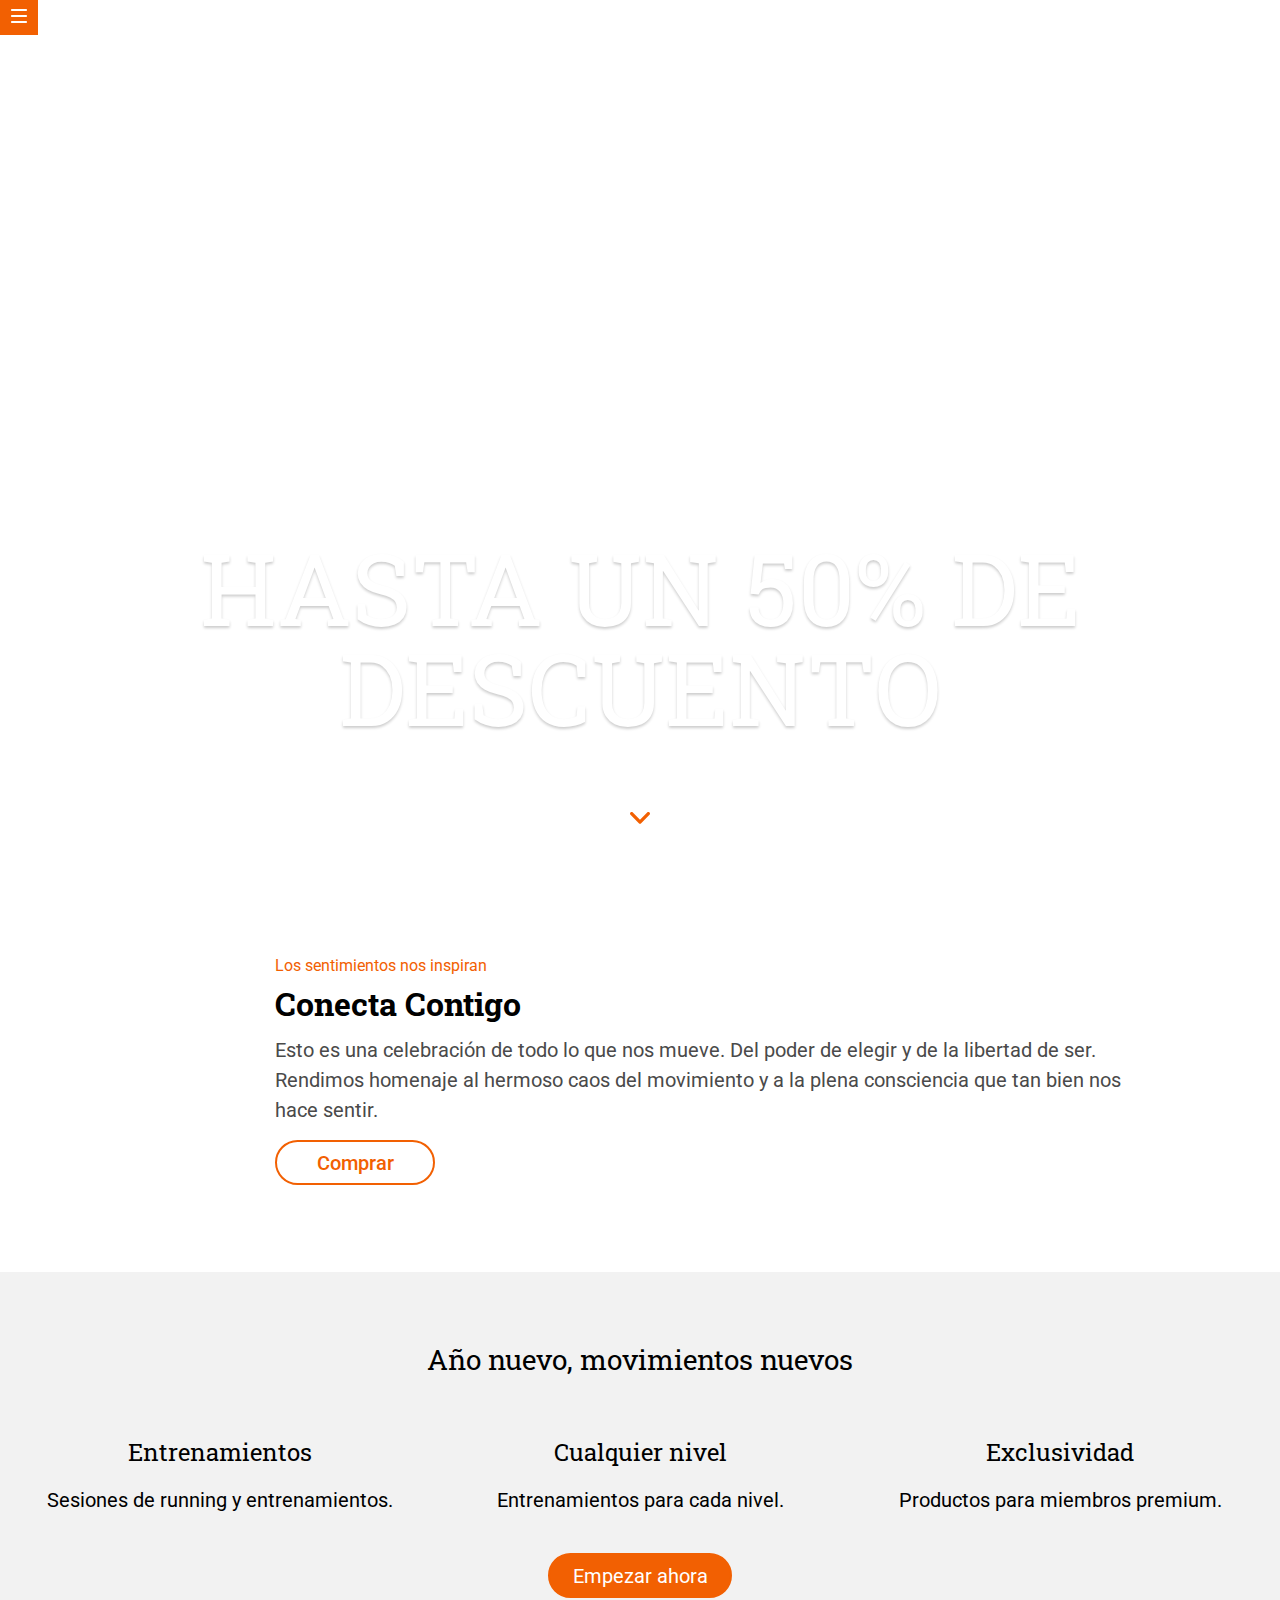
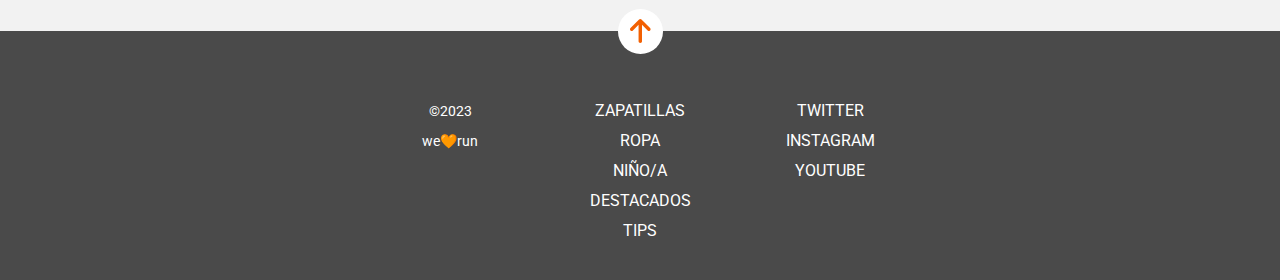
==== docs/index.html @ 304c6e1e "run docs" ====
<!DOCTYPE html>
<html lang="es">

<head>
  <meta charset="UTF-8" />
  <meta name="viewport" content="width=device-width, initial-scale=1" />
  <title>Evaluación 1</title>
  <link rel="preconnect" href="https://fonts.googleapis.com">
  <link rel="preconnect" href="https://fonts.gstatic.com" crossorigin>
  <link href="https://fonts.googleapis.com/css2?family=Roboto+Slab:wght@700&family=Roboto:wght@400;500&display=swap"
    rel="stylesheet">
  <!-- Icons
    
    -->
  <link rel="stylesheet" href="./assets/css/main.css" />
</head>

<body>
  <header class="header" id="header">
    <nav class="header__menu">
      <a href="https://adalab.es/"title="Menu link">
        <img src="./assets/images/ico-menu.svg" alt="Menu icon" title="Menu icon">
      </a>
    </nav>
    <section class="header__container">
      <h1 class="header__title">Hasta un 50% de descuento</h1>
      <p class="header__text">Ya están aquí las ofertas de fin de temporada</p>
      <a href="#section2">
        <div class="header__button">
          <img class="header__img" src="./assets/images/ico-scroll-down.svg" alt="Scroll down" title="Scroll down"> 
        </div>
      </a>
    </section>
  </header>
  <main class="main">
      <section class="section1">
          <small class="section1__small">Los sentimientos nos inspiran</small>
          <h2 class="section1__title">Conecta Contigo
          </h2>
          <p class="section1__text">Esto es una celebración de todo lo que nos mueve. Del poder de elegir y de la libertad de ser. Rendimos homenaje al hermoso caos del movimiento y a la plena consciencia que tan bien nos hace sentir.</p>
          <button class="section1__button">
              <a class="section1__link" href="https://adalab.es/" title="Buy button">Comprar</a>
          </button>
      </section>
      <section class="section2" id="section2">
          <h3 class="section2__title">Año nuevo, movimientos nuevos</h3>
          <article class="section2__article">
              <h4 class="section2__article--title">Entrenamientos</h4>
              <p class="section2__article--text">Sesiones de running y entrenamientos.</p>
          </article>
          <article class="section2__article">
              <h4 class="section2__article--title">Cualquier nivel</h4>
              <p class="section2__article--text">Entrenamientos para cada nivel.</p>
          </article>
          <article class="section2__article">
              <h4 class="section2__article--title">Exclusividad</h4>
              <p class="section2__article--text">Productos para miembros premium.</p>
          </article>
          <button class="section2__button">
              <a class="section2__link" href="https://adalab.es/" title="Start now">Empezar ahora</a>
          </button>
      </section>
  </main>
  <a class="arrow" href="#header">
      <div class="arrow__button">
          <img class="arrow__img" src="./assets/images/ico-arrow.svg" alt="Scroll up" title="Scroll up">
      </div>
  </a>
  <footer class="footer">
      <nav class="footer__nav">
          <ul>
              <li>
                  <a class="footer__nav--link" href="https://adalab.es/" title="Shoes"> Zapatillas </a>
              </li>
              <li>
                  <a class="footer__nav--link" href="https://adalab.es/" title="Clothes"> Ropa </a>
              </li>
              <li>
                  <a class="footer__nav--link" href="https://adalab.es/" title="Kids"> Niño/a </a>
              </li>
              <li>
                  <a class="footer__nav--link" href="https://adalab.es/" title="Featured"> Destacados </a>
              </li>
              <li>
                  <a class="footer__nav--link" href="https://adalab.es/" title="Tips"> Tips </a>
              </li>
          </ul>
      </nav>
      <nav class="footer__nav">
          <ul>
              <li>
                  <a class="footer__nav--link" href="https://adalab.es/" title="Twitter"> Twitter </a>
              </li>
              <li>
                  <a class="footer__nav--link" href="https://adalab.es/" title="Instagram"> Instagram </a>
              </li>
              <li>
                  <a class="footer__nav--link" href="https://adalab.es/" title="Shoes"> Youtube </a>
              </li>
          </ul>
      </nav>
      <div class="footer__copy">
          <p>&copy;2023</p>
          <p>we🧡run</p>
      </div>

  </footer>
</body>

</html>
---- docs/assets/css/main.css ----
html,body,div,span,applet,object,iframe,h1,h2,h3,h4,h5,h6,p,blockquote,pre,a,abbr,acronym,address,big,cite,code,del,dfn,em,img,ins,kbd,q,s,samp,small,strike,strong,sub,sup,tt,var,b,u,i,center,dl,dt,dd,ol,ul,li,fieldset,form,label,legend,table,caption,tbody,tfoot,thead,tr,th,td,article,aside,canvas,details,embed,figure,figcaption,footer,header,hgroup,menu,nav,output,ruby,section,summary,time,mark,audio,video{margin:0;padding:0;border:0;font-size:100%;font:inherit;vertical-align:baseline}article,aside,details,figcaption,figure,footer,header,hgroup,menu,nav,section{display:block}body{line-height:1}ol,ul{list-style:none}blockquote,q{quotes:none}blockquote:before,blockquote:after,q:before,q:after{content:'';content:none}table{border-collapse:collapse;border-spacing:0}@keyframes moveArrow{25%{transform:scale(1.3)}50%{transform:rotate(360deg) scale(1.3)}100%{transform:rotate(0deg)}}.header{width:100vw;height:100vh;background-image:url("../images/cover.jpeg");background-size:cover;display:flex;justify-content:center;align-items:flex-end}.header__menu{background-color:#f26002;width:38px;height:35px;display:flex;justify-content:center;align-items:center;position:fixed;top:0;left:0}.header__container{display:flex;flex-direction:column;align-items:center;color:#fff;padding-bottom:10%}@media (min-width: 768px){.header__container{padding-bottom:8%}}@media (min-width: 1200px){.header__container{padding-bottom:5%}}.header__title{font-family:"Roboto Slab",serif;font-size:1.875rem;line-height:50px;text-align:center;text-transform:uppercase;text-shadow:0 2px 3px rgba(0,0,0,0.2);max-width:315px}@media (min-width: 768px){.header__title{font-size:4.68rem;line-height:100px;max-width:700px}}@media (min-width: 1200px){.header__title{font-size:6.25rem;max-width:955px;padding-bottom:15px}}.header__text{line-height:19px;font-family:"Roboto",sans-serif;text-align:center;max-width:250px}@media (min-width: 768px){.header__text{font-size:1.5rem;line-height:28px;max-width:340px}}@media (min-width: 1200px){.header__text{max-width:none}}.header__button{background-color:#fff;width:38px;height:36px;border-radius:22.5px;display:flex;justify-items:center;align-items:center;margin-top:20px}.header__img{margin:0 auto}.section1{display:grid;grid-template-columns:1fr;grid-template-rows:15px 20px 1fr 95px;gap:15px;padding:34px 21px 0 12px}@media (min-width: 768px){.section1{padding:37px 37px 0 39px}}@media (min-width: 1200px){.section1{padding:58px 136px 37px 275px}}.section1__small{color:#f26002;font-size:0.875rem;font-family:"Roboto",sans-serif}@media (min-width: 768px){.section1__small{font-size:1rem}}.section1__title{font-size:1.5rem;font-weight:bold;font-family:"Roboto Slab",serif}@media (min-width: 768px){.section1__title{font-size:2rem}}.section1__text{color:#4a4a4a;font-size:1.12rem;font-family:"Roboto",sans-serif;line-height:30px}@media (min-width: 768px){.section1__text{font-size:1.25rem;padding-top:12px}}.section1__button{color:#f26002;font-family:"Roboto",sans-serif;font-size:1.25rem;width:160px;height:45px;border:solid 2px #f26002;border-radius:22.5px;margin:0 0 10px;background-color:#fff;font-weight:500;transition:all .5s}.section1__button:hover{background-color:#f26002}.section1__link{color:#f26002;text-decoration:none;display:flex;justify-content:center;align-items:center;width:100%;height:100%}.section1__link:hover{color:#fff}.section2{background-color:#f2f2f2;padding:30px 15px 0 15px;display:grid;grid-template-columns:1fr;grid-template-rows:60px 1fr 1fr 1fr 1fr;gap:40px}@media (min-width: 768px){.section2{grid-template-rows:1fr 1fr 1fr;grid-template-columns:1fr 1fr 1fr;grid-template-areas:'title article button';gap:38px;padding:49px 29px 0 29px}}.section2__title{font-size:1.25rem;font-family:"Roboto Slab",serif;line-height:30px;text-align:center;display:flex;flex-direction:column;justify-content:center;align-items:center}@media (min-width: 768px){.section2__title{grid-area:'title';grid-column:span 3;font-size:1.75rem}}.section2__article{display:flex;flex-direction:column;justify-content:center;align-items:center;text-align:center;font-size:1.125rem;line-height:30px}@media (min-width: 768px){.section2__article{grid-area:'article'}}.section2__article--title{font-family:"Roboto Slab",serif}@media (min-width: 768px){.section2__article--title{font-size:1.5rem;padding-bottom:18px}}.section2__article--text{font-family:"Roboto",sans-serif;max-width:180px}@media (min-width: 768px){.section2__article--text{font-size:1.25rem;max-width:none}}.section2__button{background-color:#f26002;color:#fff;font-family:"Roboto",sans-serif;font-size:1.25rem;width:184px;height:45px;border-radius:22.5px;border:solid 2px #f26002;margin:0 auto;transition:all 0.5s}.section2__button:hover{background-color:#fff;color:#f26002}@media (min-width: 768px){.section2__button{grid-area:'button';grid-column:span 3}}.section2__link{text-decoration:none;color:#fff;display:flex;justify-content:center;align-items:center;width:100%;height:100%}.section2__link:hover{color:#f26002}.arrow{display:flex;justify-content:center;align-items:center;position:relative}.arrow__button{background-color:#fff;width:45px;height:45px;border-radius:22.5px;position:absolute;display:flex;justify-content:center;align-items:center}.arrow__button:hover{animation:infinite moveArrow 2s}.footer{background-color:#4a4a4a;color:#fff;font-family:"Roboto",sans-serif;text-align:center;line-height:30px;display:flex;flex-direction:column;gap:30px;padding-top:65px}@media (min-width: 768px){.footer{display:flex;flex-direction:row;align-items:baseline;justify-content:center;gap:30px;padding-bottom:34px}}.footer__nav{text-transform:uppercase}@media (min-width: 768px){.footer__nav{order:1;width:160px}}.footer__nav--link{text-decoration:none;color:#fff}.footer__copy{font-size:0.875rem;margin-bottom:36px}@media (min-width: 768px){.footer__copy{width:160px}}
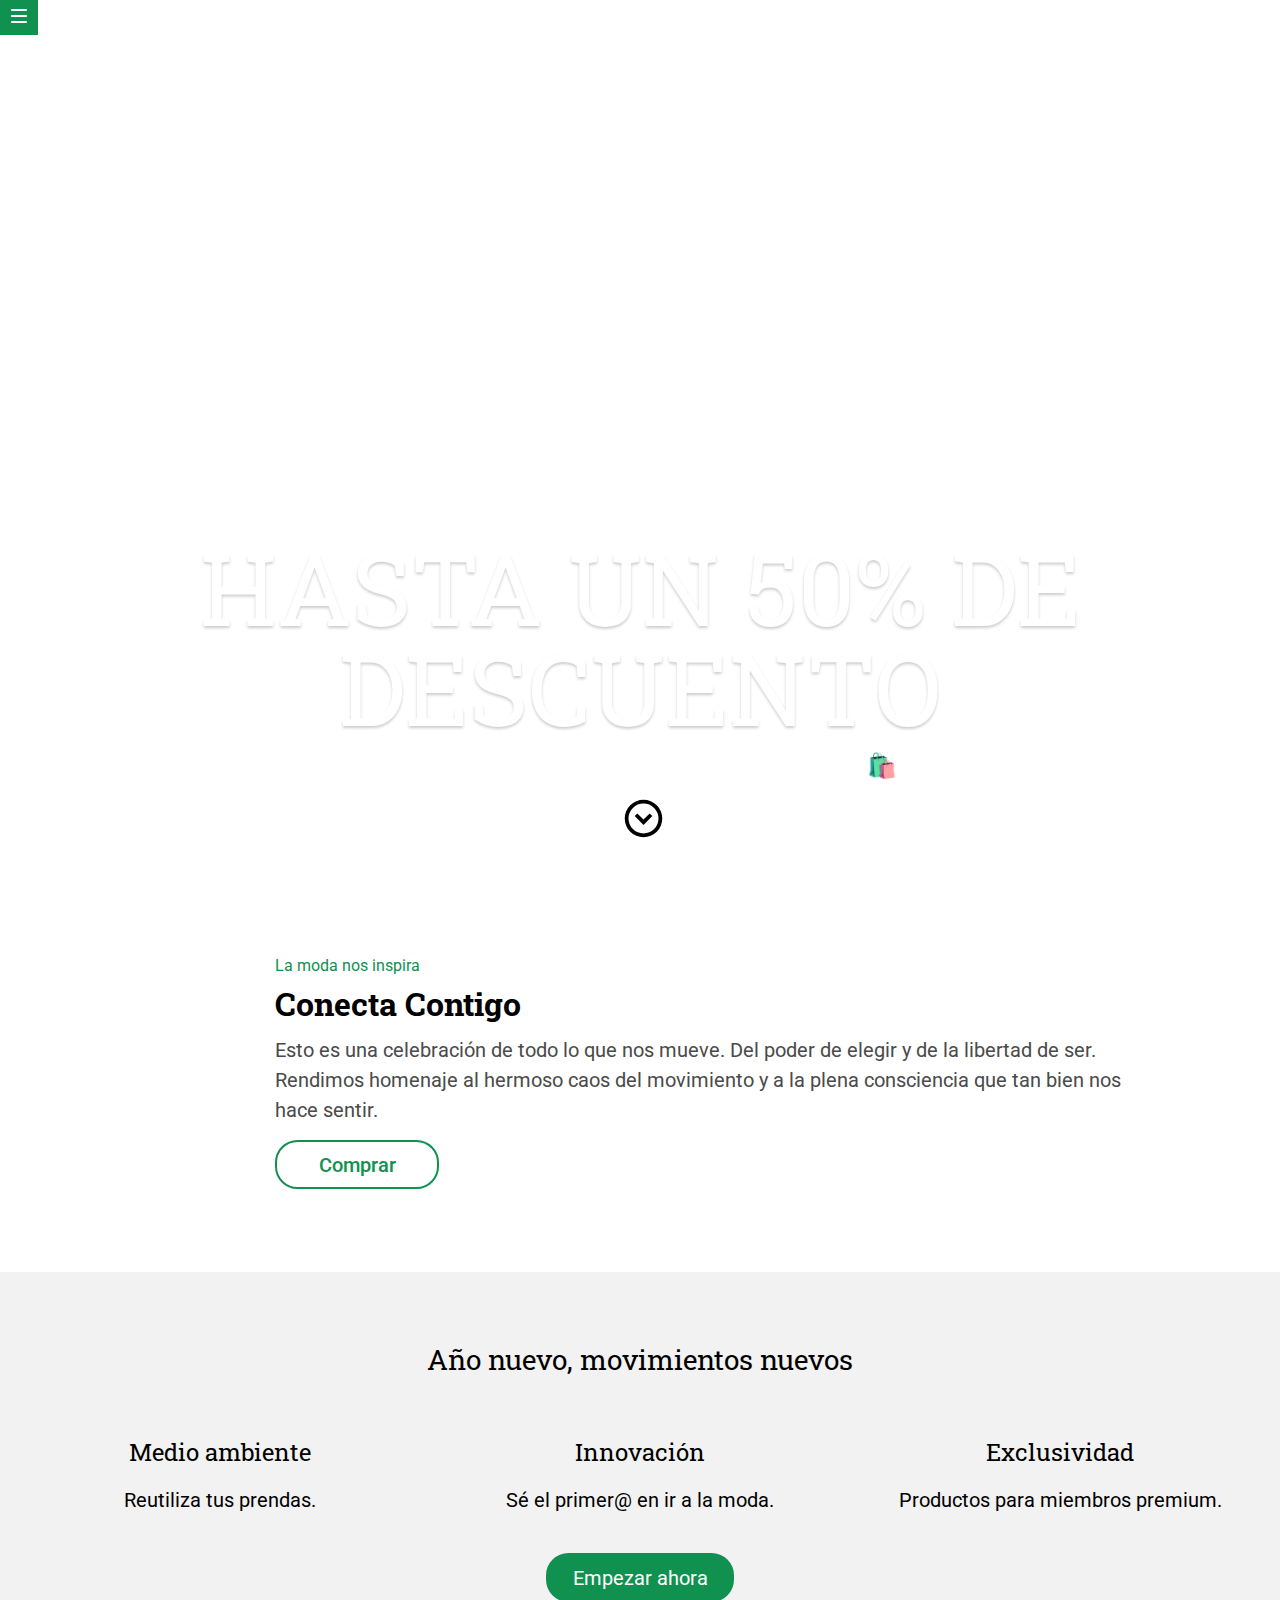
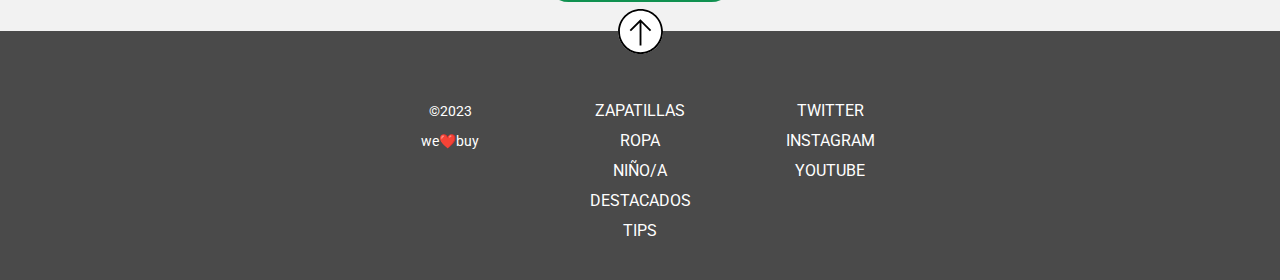
==== commit 857f8ed5: "run docs" ====
--- a/docs/index.html
+++ b/docs/index.html
@@ -4,107 +4,139 @@
 <head>
   <meta charset="UTF-8" />
   <meta name="viewport" content="width=device-width, initial-scale=1" />
-  <title>Evaluación 1</title>
+  <title>We Buy</title>
   <link rel="preconnect" href="https://fonts.googleapis.com">
   <link rel="preconnect" href="https://fonts.gstatic.com" crossorigin>
   <link href="https://fonts.googleapis.com/css2?family=Roboto+Slab:wght@700&family=Roboto:wght@400;500&display=swap"
     rel="stylesheet">
-  <!-- Icons
-    
-    -->
   <link rel="stylesheet" href="./assets/css/main.css" />
 </head>
 
 <body>
   <header class="header" id="header">
-    <nav class="header__menu">
-      <a href="https://adalab.es/"title="Menu link">
-        <img src="./assets/images/ico-menu.svg" alt="Menu icon" title="Menu icon">
-      </a>
-    </nav>
-    <section class="header__container">
-      <h1 class="header__title">Hasta un 50% de descuento</h1>
-      <p class="header__text">Ya están aquí las ofertas de fin de temporada</p>
-      <a href="#section2">
-        <div class="header__button">
-          <img class="header__img" src="./assets/images/ico-scroll-down.svg" alt="Scroll down" title="Scroll down"> 
-        </div>
-      </a>
-    </section>
+  	<nav class="header__menu">
+  		<a href="https://adalab.es/" title="Menu link">
+  			<img
+  				src="./assets/images/ico-menu.svg"
+  				alt="Menu icon"
+  				title="Menu icon"
+  			/>
+  		</a>
+  	</nav>
+  	<section class="header__container">
+  		<h1 class="header__title">Hasta un 50% de descuento</h1>
+  		<p class="header__text">Ya están aquí las ofertas de fin de temporada🛍️</p>
+  		<a href="#section2">
+  			<div class="header__button">
+  				<img
+  					class="header__img"
+  					src="./assets/images/chevron.svg"
+  					alt="Scroll down"
+  					title="Scroll down"
+  				/>
+  			</div>
+  		</a>
+  	</section>
   </header>
+
   <main class="main">
-      <section class="section1">
-          <small class="section1__small">Los sentimientos nos inspiran</small>
-          <h2 class="section1__title">Conecta Contigo
-          </h2>
-          <p class="section1__text">Esto es una celebración de todo lo que nos mueve. Del poder de elegir y de la libertad de ser. Rendimos homenaje al hermoso caos del movimiento y a la plena consciencia que tan bien nos hace sentir.</p>
-          <button class="section1__button">
-              <a class="section1__link" href="https://adalab.es/" title="Buy button">Comprar</a>
-          </button>
-      </section>
-      <section class="section2" id="section2">
-          <h3 class="section2__title">Año nuevo, movimientos nuevos</h3>
-          <article class="section2__article">
-              <h4 class="section2__article--title">Entrenamientos</h4>
-              <p class="section2__article--text">Sesiones de running y entrenamientos.</p>
-          </article>
-          <article class="section2__article">
-              <h4 class="section2__article--title">Cualquier nivel</h4>
-              <p class="section2__article--text">Entrenamientos para cada nivel.</p>
-          </article>
-          <article class="section2__article">
-              <h4 class="section2__article--title">Exclusividad</h4>
-              <p class="section2__article--text">Productos para miembros premium.</p>
-          </article>
-          <button class="section2__button">
-              <a class="section2__link" href="https://adalab.es/" title="Start now">Empezar ahora</a>
-          </button>
-      </section>
+  	<section class="section1">
+  		<small class="section1__small">La moda nos inspira</small>
+  		<h2 class="section1__title">Conecta Contigo</h2>
+  		<p class="section1__text">
+  			Esto es una celebración de todo lo que nos mueve. Del poder de elegir y de
+  			la libertad de ser. Rendimos homenaje al hermoso caos del movimiento y a
+  			la plena consciencia que tan bien nos hace sentir.
+  		</p>
+  		<a class="section1__link" href="https://adalab.es/" title="Buy button"
+  			>Comprar</a
+  		>
+  	</section>
+  	<section class="section2" id="section2">
+  		<h3 class="section2__title">Año nuevo, movimientos nuevos</h3>
+  		<article class="section2__article">
+  			<h4 class="section2__article--title">Medio ambiente</h4>
+  			<p class="section2__article--text">Reutiliza tus prendas.</p>
+  		</article>
+  		<article class="section2__article">
+  			<h4 class="section2__article--title">Innovación</h4>
+  			<p class="section2__article--text">Sé el primer@ en ir a la moda.</p>
+  		</article>
+  		<article class="section2__article">
+  			<h4 class="section2__article--title">Exclusividad</h4>
+  			<p class="section2__article--text">Productos para miembros premium.</p>
+  		</article>
+  		<a class="section2__link" href="https://adalab.es/" title="Start now"
+  			>Empezar ahora</a
+  		>
+  	</section>
   </main>
+
   <a class="arrow" href="#header">
-      <div class="arrow__button">
-          <img class="arrow__img" src="./assets/images/ico-arrow.svg" alt="Scroll up" title="Scroll up">
-      </div>
-  </a>
+  	<div class="arrow__button">
+  		<img src="./assets/images/arrowC.svg" alt="Scroll up" title="Scroll up" />
+  	</div>
+  </a>
+
   <footer class="footer">
-      <nav class="footer__nav">
-          <ul>
-              <li>
-                  <a class="footer__nav--link" href="https://adalab.es/" title="Shoes"> Zapatillas </a>
-              </li>
-              <li>
-                  <a class="footer__nav--link" href="https://adalab.es/" title="Clothes"> Ropa </a>
-              </li>
-              <li>
-                  <a class="footer__nav--link" href="https://adalab.es/" title="Kids"> Niño/a </a>
-              </li>
-              <li>
-                  <a class="footer__nav--link" href="https://adalab.es/" title="Featured"> Destacados </a>
-              </li>
-              <li>
-                  <a class="footer__nav--link" href="https://adalab.es/" title="Tips"> Tips </a>
-              </li>
-          </ul>
-      </nav>
-      <nav class="footer__nav">
-          <ul>
-              <li>
-                  <a class="footer__nav--link" href="https://adalab.es/" title="Twitter"> Twitter </a>
-              </li>
-              <li>
-                  <a class="footer__nav--link" href="https://adalab.es/" title="Instagram"> Instagram </a>
-              </li>
-              <li>
-                  <a class="footer__nav--link" href="https://adalab.es/" title="Shoes"> Youtube </a>
-              </li>
-          </ul>
-      </nav>
-      <div class="footer__copy">
-          <p>&copy;2023</p>
-          <p>we🧡run</p>
-      </div>
+  	<nav class="footer__nav">
+  		<ul>
+  			<li>
+  				<a class="footer__nav--link" href="https://adalab.es/" title="Shoes">
+  					Zapatillas
+  				</a>
+  			</li>
+  			<li>
+  				<a class="footer__nav--link" href="https://adalab.es/" title="Clothes">
+  					Ropa
+  				</a>
+  			</li>
+  			<li>
+  				<a class="footer__nav--link" href="https://adalab.es/" title="Kids">
+  					Niño/a
+  				</a>
+  			</li>
+  			<li>
+  				<a class="footer__nav--link" href="https://adalab.es/" title="Featured">
+  					Destacados
+  				</a>
+  			</li>
+  			<li>
+  				<a class="footer__nav--link" href="https://adalab.es/" title="Tips">
+  					Tips
+  				</a>
+  			</li>
+  		</ul>
+  	</nav>
+  	<nav class="footer__nav">
+  		<ul>
+  			<li>
+  				<a class="footer__nav--link" href="https://adalab.es/" title="Twitter">
+  					Twitter
+  				</a>
+  			</li>
+  			<li>
+  				<a
+  					class="footer__nav--link"
+  					href="https://adalab.es/"
+  					title="Instagram"
+  				>
+  					Instagram
+  				</a>
+  			</li>
+  			<li>
+  				<a class="footer__nav--link" href="https://adalab.es/" title="Shoes">
+  					Youtube
+  				</a>
+  			</li>
+  		</ul>
+  	</nav>
+  	<div class="footer__copy">
+  		<p>&copy;2023</p>
+  		<p>we❤️buy</p>
+  	</div>
+  </footer>
 
-  </footer>
 </body>
 
 </html>--- a/docs/assets/css/main.css
+++ b/docs/assets/css/main.css
@@ -1 +1 @@
-html,body,div,span,applet,object,iframe,h1,h2,h3,h4,h5,h6,p,blockquote,pre,a,abbr,acronym,address,big,cite,code,del,dfn,em,img,ins,kbd,q,s,samp,small,strike,strong,sub,sup,tt,var,b,u,i,center,dl,dt,dd,ol,ul,li,fieldset,form,label,legend,table,caption,tbody,tfoot,thead,tr,th,td,article,aside,canvas,details,embed,figure,figcaption,footer,header,hgroup,menu,nav,output,ruby,section,summary,time,mark,audio,video{margin:0;padding:0;border:0;font-size:100%;font:inherit;vertical-align:baseline}article,aside,details,figcaption,figure,footer,header,hgroup,menu,nav,section{display:block}body{line-height:1}ol,ul{list-style:none}blockquote,q{quotes:none}blockquote:before,blockquote:after,q:before,q:after{content:'';content:none}table{border-collapse:collapse;border-spacing:0}@keyframes moveArrow{25%{transform:scale(1.3)}50%{transform:rotate(360deg) scale(1.3)}100%{transform:rotate(0deg)}}.header{width:100vw;height:100vh;background-image:url("../images/cover.jpeg");background-size:cover;display:flex;justify-content:center;align-items:flex-end}.header__menu{background-color:#f26002;width:38px;height:35px;display:flex;justify-content:center;align-items:center;position:fixed;top:0;left:0}.header__container{display:flex;flex-direction:column;align-items:center;color:#fff;padding-bottom:10%}@media (min-width: 768px){.header__container{padding-bottom:8%}}@media (min-width: 1200px){.header__container{padding-bottom:5%}}.header__title{font-family:"Roboto Slab",serif;font-size:1.875rem;line-height:50px;text-align:center;text-transform:uppercase;text-shadow:0 2px 3px rgba(0,0,0,0.2);max-width:315px}@media (min-width: 768px){.header__title{font-size:4.68rem;line-height:100px;max-width:700px}}@media (min-width: 1200px){.header__title{font-size:6.25rem;max-width:955px;padding-bottom:15px}}.header__text{line-height:19px;font-family:"Roboto",sans-serif;text-align:center;max-width:250px}@media (min-width: 768px){.header__text{font-size:1.5rem;line-height:28px;max-width:340px}}@media (min-width: 1200px){.header__text{max-width:none}}.header__button{background-color:#fff;width:38px;height:36px;border-radius:22.5px;display:flex;justify-items:center;align-items:center;margin-top:20px}.header__img{margin:0 auto}.section1{display:grid;grid-template-columns:1fr;grid-template-rows:15px 20px 1fr 95px;gap:15px;padding:34px 21px 0 12px}@media (min-width: 768px){.section1{padding:37px 37px 0 39px}}@media (min-width: 1200px){.section1{padding:58px 136px 37px 275px}}.section1__small{color:#f26002;font-size:0.875rem;font-family:"Roboto",sans-serif}@media (min-width: 768px){.section1__small{font-size:1rem}}.section1__title{font-size:1.5rem;font-weight:bold;font-family:"Roboto Slab",serif}@media (min-width: 768px){.section1__title{font-size:2rem}}.section1__text{color:#4a4a4a;font-size:1.12rem;font-family:"Roboto",sans-serif;line-height:30px}@media (min-width: 768px){.section1__text{font-size:1.25rem;padding-top:12px}}.section1__button{color:#f26002;font-family:"Roboto",sans-serif;font-size:1.25rem;width:160px;height:45px;border:solid 2px #f26002;border-radius:22.5px;margin:0 0 10px;background-color:#fff;font-weight:500;transition:all .5s}.section1__button:hover{background-color:#f26002}.section1__link{color:#f26002;text-decoration:none;display:flex;justify-content:center;align-items:center;width:100%;height:100%}.section1__link:hover{color:#fff}.section2{background-color:#f2f2f2;padding:30px 15px 0 15px;display:grid;grid-template-columns:1fr;grid-template-rows:60px 1fr 1fr 1fr 1fr;gap:40px}@media (min-width: 768px){.section2{grid-template-rows:1fr 1fr 1fr;grid-template-columns:1fr 1fr 1fr;grid-template-areas:'title article button';gap:38px;padding:49px 29px 0 29px}}.section2__title{font-size:1.25rem;font-family:"Roboto Slab",serif;line-height:30px;text-align:center;display:flex;flex-direction:column;justify-content:center;align-items:center}@media (min-width: 768px){.section2__title{grid-area:'title';grid-column:span 3;font-size:1.75rem}}.section2__article{display:flex;flex-direction:column;justify-content:center;align-items:center;text-align:center;font-size:1.125rem;line-height:30px}@media (min-width: 768px){.section2__article{grid-area:'article'}}.section2__article--title{font-family:"Roboto Slab",serif}@media (min-width: 768px){.section2__article--title{font-size:1.5rem;padding-bottom:18px}}.section2__article--text{font-family:"Roboto",sans-serif;max-width:180px}@media (min-width: 768px){.section2__article--text{font-size:1.25rem;max-width:none}}.section2__button{background-color:#f26002;color:#fff;font-family:"Roboto",sans-serif;font-size:1.25rem;width:184px;height:45px;border-radius:22.5px;border:solid 2px #f26002;margin:0 auto;transition:all 0.5s}.section2__button:hover{background-color:#fff;color:#f26002}@media (min-width: 768px){.section2__button{grid-area:'button';grid-column:span 3}}.section2__link{text-decoration:none;color:#fff;display:flex;justify-content:center;align-items:center;width:100%;height:100%}.section2__link:hover{color:#f26002}.arrow{display:flex;justify-content:center;align-items:center;position:relative}.arrow__button{background-color:#fff;width:45px;height:45px;border-radius:22.5px;position:absolute;display:flex;justify-content:center;align-items:center}.arrow__button:hover{animation:infinite moveArrow 2s}.footer{background-color:#4a4a4a;color:#fff;font-family:"Roboto",sans-serif;text-align:center;line-height:30px;display:flex;flex-direction:column;gap:30px;padding-top:65px}@media (min-width: 768px){.footer{display:flex;flex-direction:row;align-items:baseline;justify-content:center;gap:30px;padding-bottom:34px}}.footer__nav{text-transform:uppercase}@media (min-width: 768px){.footer__nav{order:1;width:160px}}.footer__nav--link{text-decoration:none;color:#fff}.footer__copy{font-size:0.875rem;margin-bottom:36px}@media (min-width: 768px){.footer__copy{width:160px}}
+html,body,div,span,applet,object,iframe,h1,h2,h3,h4,h5,h6,p,blockquote,pre,a,abbr,acronym,address,big,cite,code,del,dfn,em,img,ins,kbd,q,s,samp,small,strike,strong,sub,sup,tt,var,b,u,i,center,dl,dt,dd,ol,ul,li,fieldset,form,label,legend,table,caption,tbody,tfoot,thead,tr,th,td,article,aside,canvas,details,embed,figure,figcaption,footer,header,hgroup,menu,nav,output,ruby,section,summary,time,mark,audio,video{margin:0;padding:0;border:0;font-size:100%;font:inherit;vertical-align:baseline}article,aside,details,figcaption,figure,footer,header,hgroup,menu,nav,section{display:block}body{line-height:1}ol,ul{list-style:none}blockquote,q{quotes:none}blockquote:before,blockquote:after,q:before,q:after{content:'';content:none}table{border-collapse:collapse;border-spacing:0}@keyframes moveArrow{25%{transform:scale(1.3)}50%{transform:rotate(360deg) scale(1.3)}100%{transform:rotate(0deg)}}.header{width:100vw;height:100vh;background-image:url("../images/jeans.jpg");background-size:cover;display:flex;justify-content:center;align-items:flex-end}.header__menu{background-color:#109150;width:38px;height:35px;display:flex;justify-content:center;align-items:center;position:fixed;top:0;left:0}.header__container{display:flex;flex-direction:column;align-items:center;color:#fff;padding-bottom:10%}@media all and (min-width: 768px){.header__container{padding-bottom:8%}}@media all and (min-width: 1024px){.header__container{padding-bottom:5%}}.header__title{font-family:"Roboto Slab",serif;font-size:1.875rem;line-height:50px;text-align:center;text-transform:uppercase;text-shadow:0 2px 3px rgba(0,0,0,0.2);max-width:315px}@media all and (min-width: 768px){.header__title{font-size:4.68rem;line-height:100px;max-width:700px}}@media all and (min-width: 1024px){.header__title{font-size:6.25rem;max-width:955px;padding-bottom:15px}}.header__text{line-height:19px;font-family:"Roboto",sans-serif;text-align:center;max-width:250px}@media all and (min-width: 768px){.header__text{font-size:1.5rem;line-height:28px;max-width:340px}}@media all and (min-width: 1024px){.header__text{max-width:none}}.header__button{width:38px;height:36px;border-radius:22.5px;display:flex;justify-items:center;align-items:center;margin-top:20px}.header__img{height:45px;border-radius:22.5px;margin:0 auto;background-color:#fff}.section1{display:grid;grid-template-columns:1fr;grid-template-rows:15px 20px 1fr 95px;gap:15px;padding:34px 21px 0 12px}@media all and (min-width: 768px){.section1{padding:37px 37px 0 39px}}@media all and (min-width: 1024px){.section1{padding:58px 136px 37px 275px}}.section1__small{color:#109150;font-size:0.875rem;font-family:"Roboto",sans-serif}@media all and (min-width: 768px){.section1__small{font-size:1rem}}.section1__title{font-size:1.5rem;font-weight:bold;font-family:"Roboto Slab",serif}@media all and (min-width: 768px){.section1__title{font-size:2rem}}.section1__text{color:#4a4a4a;font-size:1.12rem;font-family:"Roboto",sans-serif;line-height:30px}@media all and (min-width: 768px){.section1__text{font-size:1.25rem;padding-top:12px}}.section1__link{color:#109150;text-decoration:none;display:flex;justify-content:center;align-items:center;font-family:"Roboto",sans-serif;font-size:1.25rem;width:160px;height:45px;border:solid 2px #109150;border-radius:22.5px;margin:0 0 10px;background-color:#fff;font-weight:500;transition:all .5s}.section1__link:hover{color:#fff;background-color:#109150}.section2{background-color:#f2f2f2;padding:30px 15px 0 15px;display:grid;grid-template-columns:1fr;grid-template-rows:60px 1fr 1fr 1fr 1fr;gap:40px}@media all and (min-width: 768px){.section2{grid-template-rows:1fr 1fr 1fr;grid-template-columns:1fr 1fr 1fr;gap:38px;padding:49px 29px 0 29px}}.section2__title{font-size:1.25rem;font-family:"Roboto Slab",serif;line-height:30px;text-align:center;display:flex;flex-direction:column;justify-content:center;align-items:center}@media all and (min-width: 768px){.section2__title{grid-column:span 3;font-size:1.75rem}}.section2__article{display:flex;flex-direction:column;justify-content:center;align-items:center;text-align:center;font-size:1.125rem;line-height:30px}.section2__article--title{font-family:"Roboto Slab",serif}@media all and (min-width: 768px){.section2__article--title{font-size:1.5rem;padding-bottom:18px}}.section2__article--text{font-family:"Roboto",sans-serif;max-width:180px}@media all and (min-width: 768px){.section2__article--text{font-size:1.25rem;max-width:none}}.section2__link{background-color:#109150;color:#fff;font-family:"Roboto",sans-serif;font-size:1.25rem;width:184px;height:45px;border-radius:22.5px;border:solid 2px #109150;margin:0 auto;transition:all 0.5s;text-decoration:none;display:flex;justify-content:center;align-items:center}@media all and (min-width: 768px){.section2__link{grid-column:span 3}}.section2__link:hover{color:#109150;background-color:#fff}.arrow{display:flex;justify-content:center;align-items:center;position:relative}.arrow__button{background-color:#fff;width:45px;height:45px;border-radius:22.5px;position:absolute;display:flex;justify-content:center;align-items:center}.arrow__button:hover{animation:infinite moveArrow 2s}.footer{background-color:#4a4a4a;color:#fff;font-family:"Roboto",sans-serif;text-align:center;line-height:30px;display:flex;flex-direction:column;gap:30px;padding-top:65px}@media all and (min-width: 768px){.footer{display:flex;flex-direction:row;align-items:baseline;justify-content:center;gap:30px;padding-bottom:34px}}.footer__nav{text-transform:uppercase}@media all and (min-width: 768px){.footer__nav{order:1;width:160px}}.footer__nav--link{text-decoration:none;color:#fff}.footer__copy{font-size:0.875rem;margin-bottom:36px}@media all and (min-width: 768px){.footer__copy{width:160px}}
